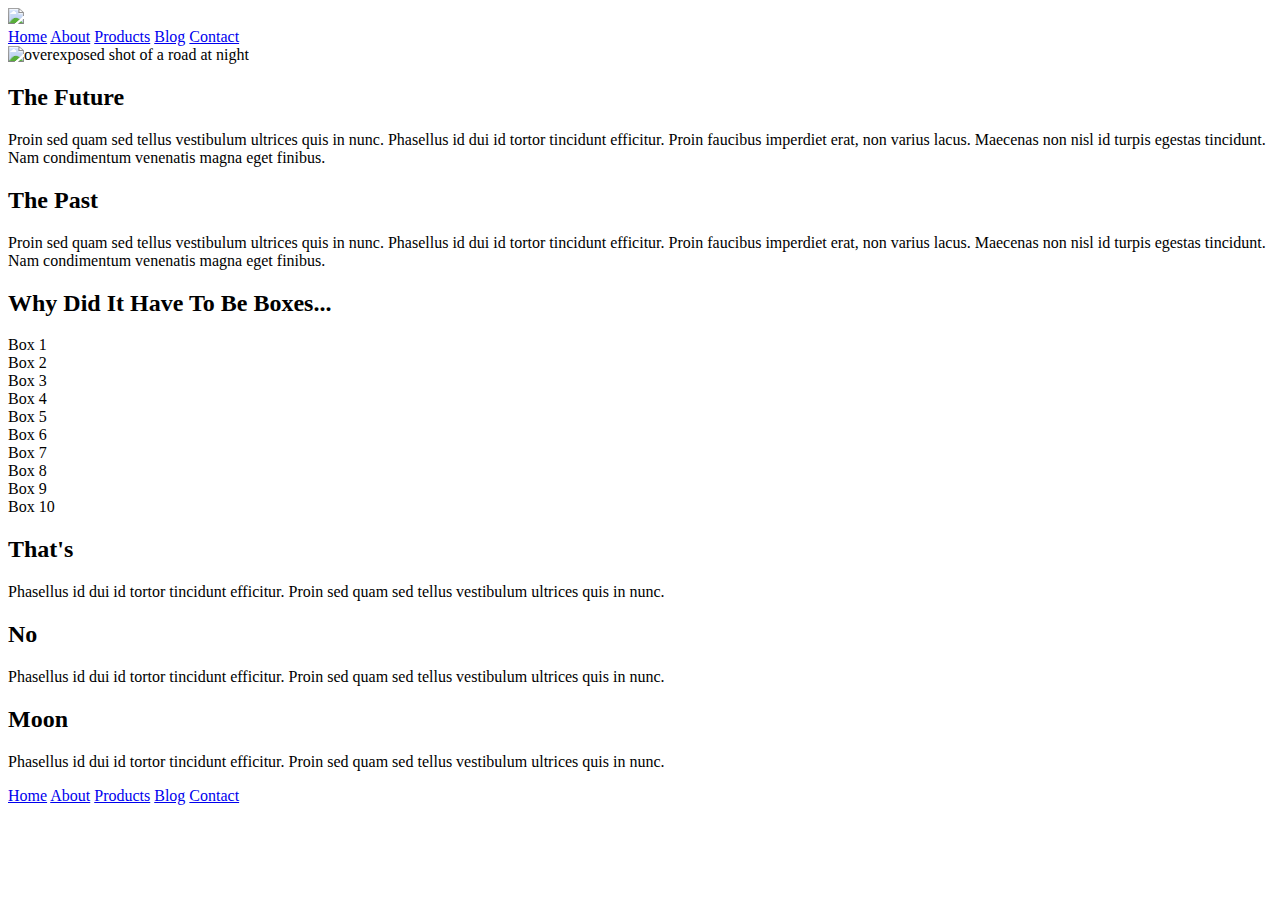
==== index.html @ 61fb81ee "updated progress in readme and finished html for nav bar" ====
<!doctype html>

<html lang="en">
<head>
  <meta charset="utf-8">

  <title>Sprint Challenge - Home</title>

  <link href="https://fonts.googleapis.com/css?family=Roboto|Rubik" rel="stylesheet">
  <link rel="stylesheet" href="css/index.css">

</head>

<body>
    <div class="container">
        <header>
            <img class="logo" src="img/lambda-black.png">
            <nav>
                <a href="#">Home</a>
                <a href="about.html">About</a>
                <a href="#">Products</a>
                <a href="#">Blog</a>
                <a href="#">Contact</a>
            </nav>
        </header>
        <img src="img/jumbo.jpg" alt="overexposed shot of a road at night">
        <section class="top-content">
            <div class="text-container">
                <h2>The Future</h2>
                <p>Proin sed quam sed tellus vestibulum ultrices quis in nunc. Phasellus id dui id tortor tincidunt efficitur. Proin faucibus imperdiet erat, non varius lacus. Maecenas non nisl id turpis egestas tincidunt. Nam condimentum venenatis magna eget finibus.</p>
            </div>
            <div class="text-container">
                <h2>The Past</h2>
                <p>Proin sed quam sed tellus vestibulum ultrices quis in nunc. Phasellus id dui id tortor tincidunt efficitur. Proin faucibus imperdiet erat, non varius lacus. Maecenas non nisl id turpis egestas tincidunt. Nam condimentum venenatis magna eget finibus.</p>
            </div>
        </section>
        
        <section class="middle-content">
        
            <h2>Why Did It Have To Be Boxes...</h2>
            
            <div class="boxes">
                <div class="box">Box 1</div>
                <div class="box">Box 2</div>
                <div class="box">Box 3</div>
                <div class="box">Box 4</div>
                <div class="box">Box 5</div>
                <div class="box">Box 6</div>
                <div class="box">Box 7</div>
                <div class="box">Box 8</div>
                <div class="box">Box 9</div>
                <div class="box">Box 10</div>
            </div>
        
        </section>

        <section class="bottom-content">

            <div class="text-container">
                <h2>That's</h2>
                <p>Phasellus id dui id tortor tincidunt efficitur. Proin sed quam sed tellus vestibulum ultrices quis in nunc.</p>
            </div>
            <div class="text-container">
                <h2>No</h2>
                <p>Phasellus id dui id tortor tincidunt efficitur. Proin sed quam sed tellus vestibulum ultrices quis in nunc.</p>
            </div>
            <div class="text-container">
                <h2>Moon</h2>
                <p>Phasellus id dui id tortor tincidunt efficitur. Proin sed quam sed tellus vestibulum ultrices quis in nunc.</p>
            </div>

        </section>
        
        <footer>
            <nav>
                <a href="#">Home</a>
                <a href="#">About</a>
                <a href="#">Products</a>
                <a href="#">Blog</a>
                <a href="#">Contact</a>
            </nav>
        </footer>
    </div><!-- container -->        
</body>
</html>
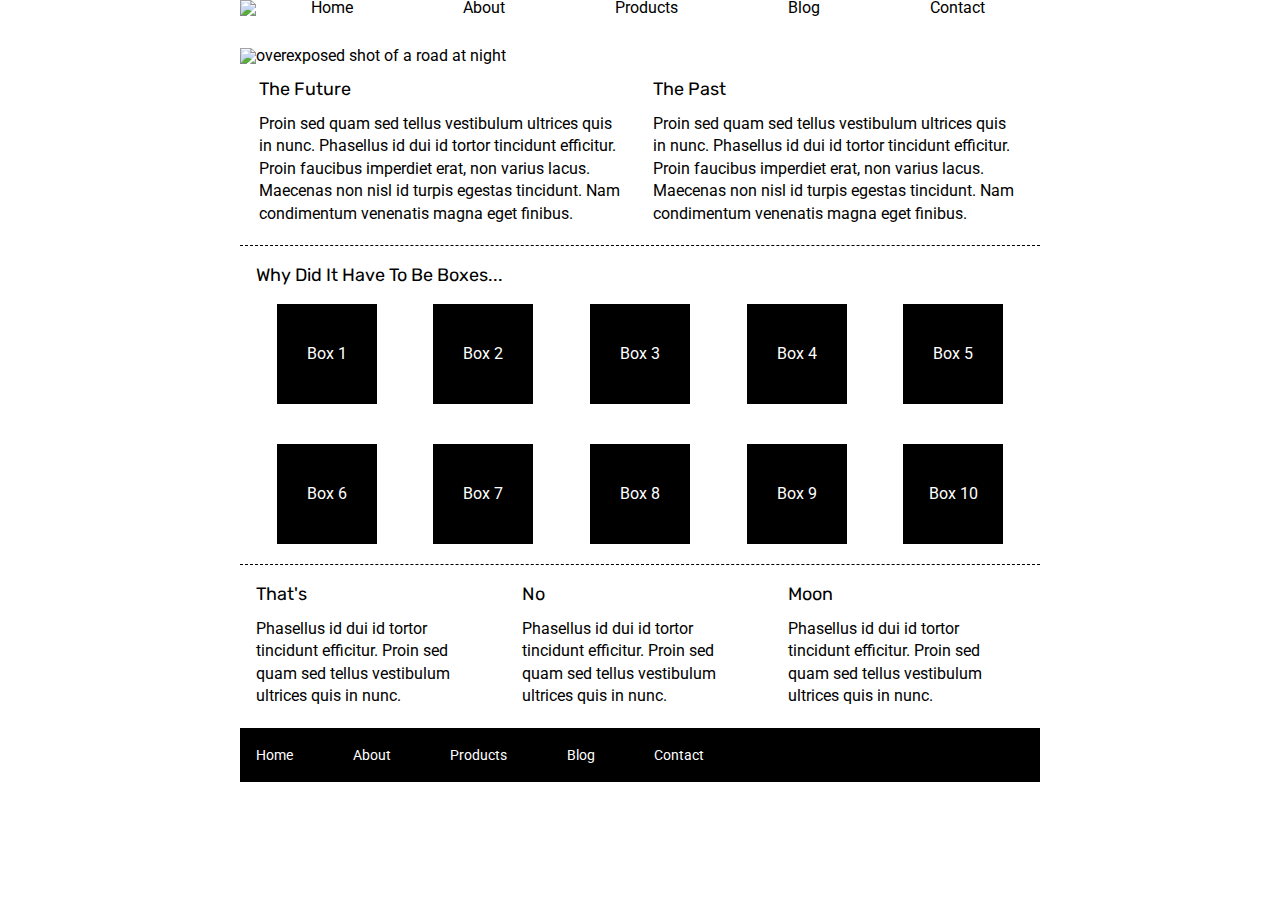
==== commit b7e8ffe5: "added css for nav bar and pushed down the top section 2%" ====
--- a/index.html
+++ b/index.html
@@ -23,7 +23,7 @@
                 <a href="#">Contact</a>
             </nav>
         </header>
-        <img src="img/jumbo.jpg" alt="overexposed shot of a road at night">
+        <img class="splash" src="img/jumbo.jpg" alt="overexposed shot of a road at night">
         <section class="top-content">
             <div class="text-container">
                 <h2>The Future</h2>
--- a/css/index.css
+++ b/css/index.css
@@ -0,0 +1,166 @@
+/* http://meyerweb.com/eric/tools/css/reset/ 
+   v2.0 | 20110126
+   License: none (public domain)
+*/
+
+html, body, div, span, applet, object, iframe,
+h1, h2, h3, h4, h5, h6, p, blockquote, pre,
+a, abbr, acronym, address, big, cite, code,
+del, dfn, em, img, ins, kbd, q, s, samp,
+small, strike, strong, sub, sup, tt, var,
+b, u, i, center,
+dl, dt, dd, ol, ul, li,
+fieldset, form, label, legend,
+table, caption, tbody, tfoot, thead, tr, th, td,
+article, aside, canvas, details, embed, 
+figure, figcaption, footer, header, hgroup, 
+menu, nav, output, ruby, section, summary,
+time, mark, audio, video {
+	margin: 0;
+	padding: 0;
+	border: 0;
+	font-size: 100%;
+	font: inherit;
+    vertical-align: baseline;
+    color: black;
+}
+/* HTML5 display-role reset for older browsers */
+article, aside, details, figcaption, figure, 
+footer, header, hgroup, menu, nav, section {
+    display: block;
+}
+body {
+    line-height: 1;
+}
+
+header {
+    display: flex;
+    margin-bottom: 4%;
+}
+
+nav {
+    display: flex;
+    justify-content: space-around;
+    align-items: flex-end;
+    flex: 1;
+
+}
+
+a {
+    text-decoration: none;
+}
+
+ol, ul {
+	list-style: none;
+}
+blockquote, q {
+	quotes: none;
+}
+blockquote:before, blockquote:after,
+q:before, q:after {
+	content: '';
+	content: none;
+}
+table {
+	border-collapse: collapse;
+	border-spacing: 0;
+}
+
+* {
+    box-sizing: border-box;
+}
+
+html, body {
+    height: 100%;
+    font-family: 'Roboto', sans-serif;
+}
+
+h1, h2, h3, h4, h5 {
+    font-size: 18px;
+    margin-bottom: 15px;
+    font-family: 'Rubik', sans-serif;
+}
+
+p {
+    line-height: 1.4;
+}
+
+.container {
+    width: 800px;
+    margin: 0 auto;
+}
+
+.top-content {
+    display: flex;
+    flex-wrap: wrap;
+    justify-content: space-evenly;
+    margin-top: 2%;
+    margin-bottom: 20px;
+    border-bottom: 1px dashed black;
+}
+
+.top-content .text-container {
+    width: 48%;
+    padding: 0 1%;
+    padding-bottom: 20px;  
+}
+
+.middle-content {
+    margin-bottom: 20px;
+    border-bottom: 1px dashed black;
+}
+
+.middle-content h2 {
+    padding: 0 2%;
+    margin-bottom: 0;
+}
+
+.middle-content .boxes {
+    display: flex;
+    flex-wrap: wrap;
+    justify-content: space-evenly;
+}
+
+.middle-content .boxes .box {
+    width: 12.5%;
+    height: 100px;
+    background: black;
+    margin: 20px 2.5%;
+    color: white;
+    display: flex;
+    align-items: center;
+    justify-content: center;
+}
+
+.bottom-content {
+    display: flex;
+    margin: 0 2% 20px;
+    justify-content: space-around;
+}
+
+.bottom-content .text-container {
+    padding-right: 4%;
+}
+
+.bottom-content .text-container:last-child {
+    padding-right: 0;
+}
+
+footer {
+    width: 100%;
+    background: black;
+}
+
+footer nav {
+    width: 60%;
+    display: flex;
+    justify-content: space-between;
+    align-items: center;
+    padding: 20px 2%;
+    font-size: 14px;
+}
+
+footer nav a {
+    color: white;
+    text-decoration: none;
+}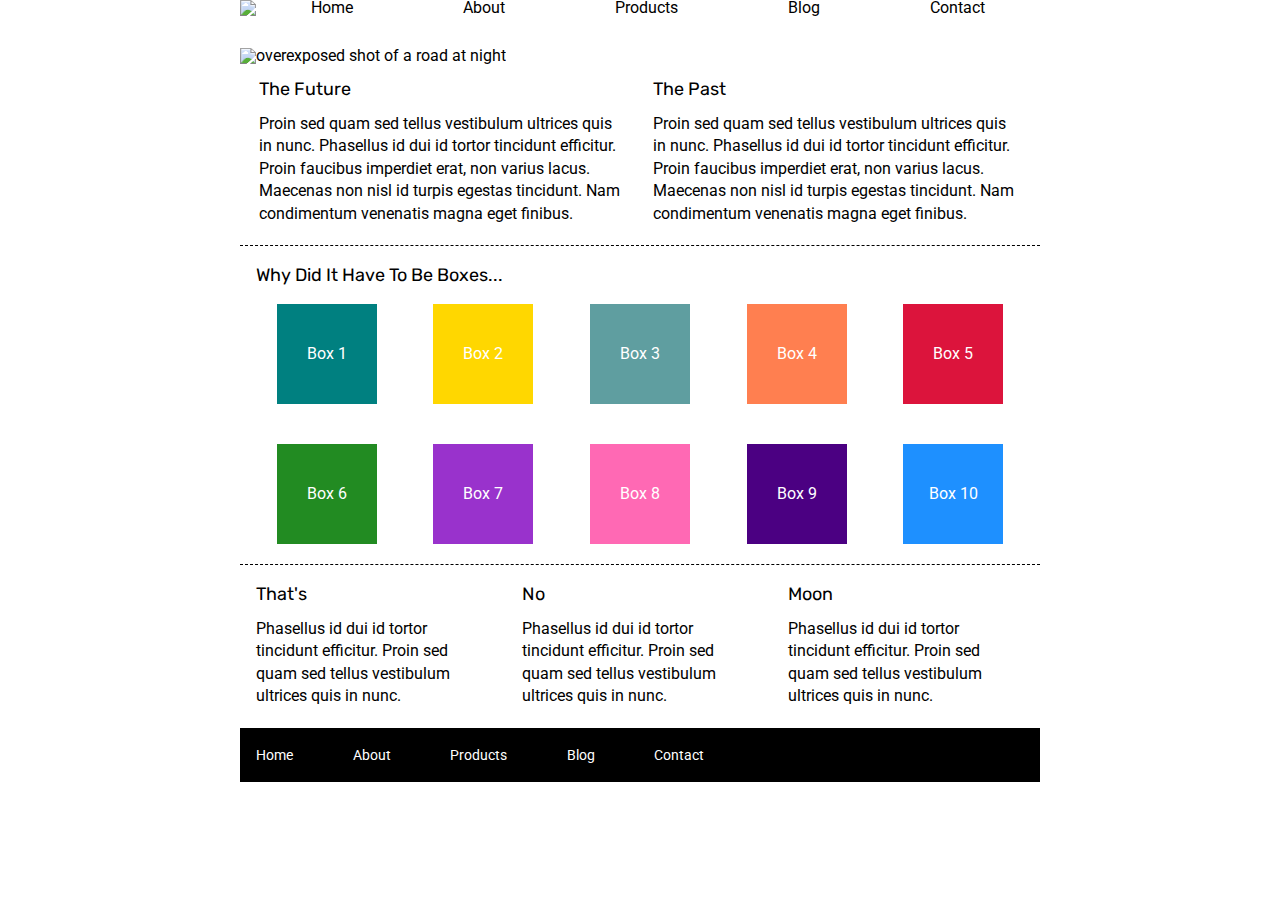
==== commit 9c33d486: "colorized boxes, pasted header onto about page, and other minor changes" ====
--- a/index.html
+++ b/index.html
@@ -40,16 +40,16 @@
             <h2>Why Did It Have To Be Boxes...</h2>
             
             <div class="boxes">
-                <div class="box">Box 1</div>
-                <div class="box">Box 2</div>
-                <div class="box">Box 3</div>
-                <div class="box">Box 4</div>
-                <div class="box">Box 5</div>
-                <div class="box">Box 6</div>
-                <div class="box">Box 7</div>
-                <div class="box">Box 8</div>
-                <div class="box">Box 9</div>
-                <div class="box">Box 10</div>
+                <div class="box box-1">Box 1</div>
+                <div class="box box-2">Box 2</div>
+                <div class="box box-3">Box 3</div>
+                <div class="box box-4">Box 4</div>
+                <div class="box box-5">Box 5</div>
+                <div class="box box-6">Box 6</div>
+                <div class="box box-7">Box 7</div>
+                <div class="box box-8">Box 8</div>
+                <div class="box box-9">Box 9</div>
+                <div class="box box-10">Box 10</div>
             </div>
         
         </section>
--- a/css/index.css
+++ b/css/index.css
@@ -22,7 +22,6 @@
 	font-size: 100%;
 	font: inherit;
     vertical-align: baseline;
-    color: black;
 }
 /* HTML5 display-role reset for older browsers */
 article, aside, details, figcaption, figure, 
@@ -32,23 +31,24 @@
 body {
     line-height: 1;
 }
-
+/*nav bar things*/
 header {
     display: flex;
     margin-bottom: 4%;
+    color: black;
 }
-
 nav {
     display: flex;
     justify-content: space-around;
     align-items: flex-end;
     flex: 1;
-
 }
 
 a {
     text-decoration: none;
+    color: black;
 }
+
 
 ol, ul {
 	list-style: none;
@@ -124,13 +124,25 @@
 .middle-content .boxes .box {
     width: 12.5%;
     height: 100px;
-    background: black;
     margin: 20px 2.5%;
     color: white;
     display: flex;
     align-items: center;
     justify-content: center;
 }
+
+/*a giant mess of coloring specific boxes*/
+.box-1 { background-color: teal; }
+.box-2 { background-color: gold; }
+.box-3 { background-color: cadetblue; }
+.box-4 { background-color: coral; }
+.box-5 { background-color: crimson; }
+.box-6 { background-color: forestgreen; }
+.box-7 { background-color: darkorchid; }
+.box-8 { background-color: hotpink; }
+.box-9 { background-color: indigo; }
+.box-10 { background-color: dodgerblue; }
+/*end of mess*/
 
 .bottom-content {
     display: flex;
@@ -162,5 +174,4 @@
 
 footer nav a {
     color: white;
-    text-decoration: none;
 }